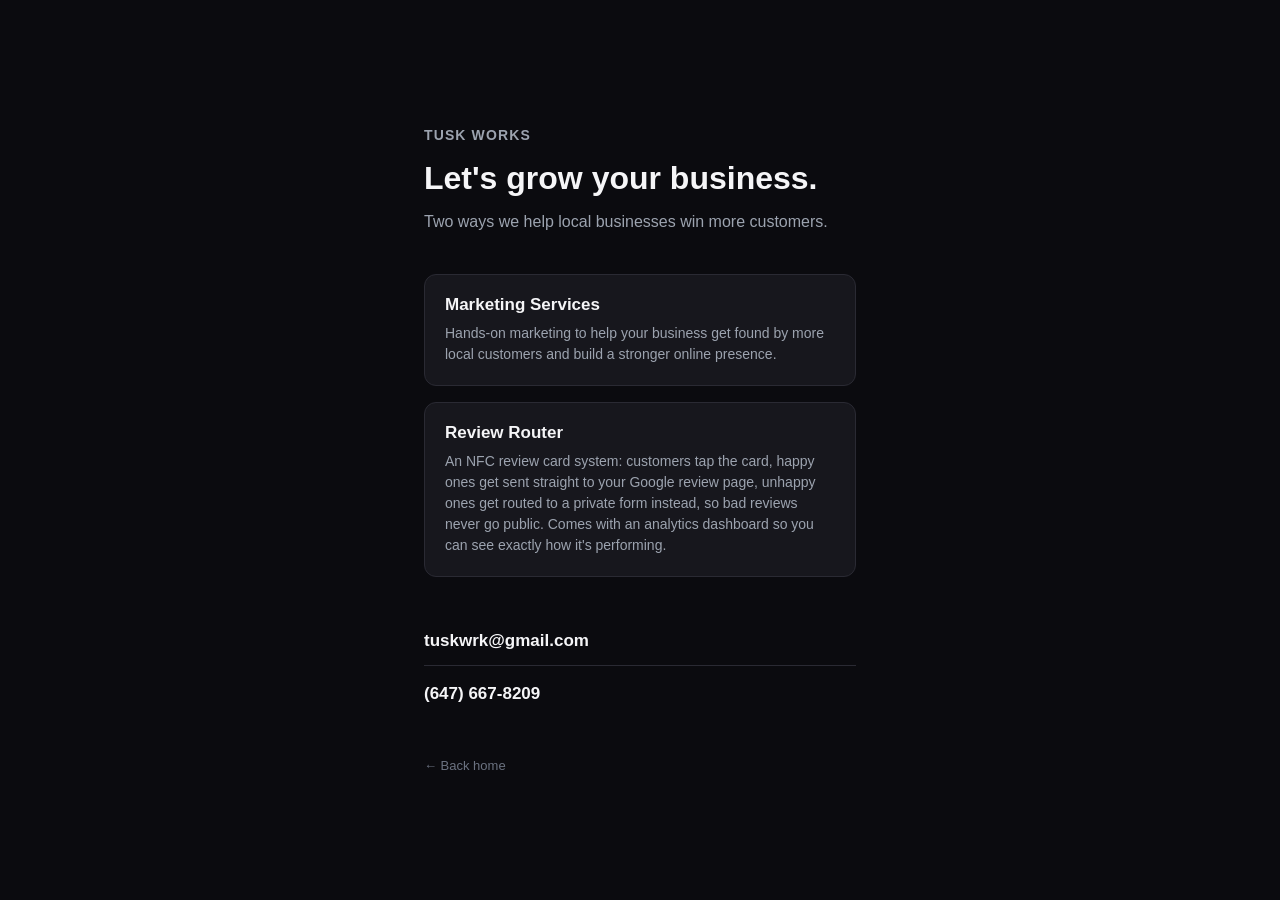
==== contact/index.html @ 90f9f064 "Initial site: home page + contact/services page" ====
<!DOCTYPE html>
<html lang="en">
<head>
<meta charset="UTF-8">
<meta name="viewport" content="width=device-width, initial-scale=1.0">
<title>Contact Tusk Works</title>
<link rel="stylesheet" href="/style.css">
</head>
<body>
<div class="wrap">
  <div class="brand">Tusk Works</div>
  <h1>Let's grow your business.</h1>
  <p class="tagline">Two ways we help local businesses win more customers.</p>

  <div class="services">
    <div class="service">
      <h2>Marketing Services</h2>
      <p>Hands-on marketing to help your business get found by more local customers and build a stronger online presence.</p>
    </div>
    <div class="service">
      <h2>Review Router</h2>
      <p>An NFC review card system: customers tap the card, happy ones get sent straight to your Google review page, unhappy ones get routed to a private form instead, so bad reviews never go public. Comes with an analytics dashboard so you can see exactly how it's performing.</p>
    </div>
  </div>

  <div class="contact-list">
    <a href="mailto:tuskwrk@gmail.com">tuskwrk@gmail.com</a>
    <a href="tel:+16476678209">(647) 667-8209</a>
  </div>

  <a href="/" class="back-link">&larr; Back home</a>
</div>
</body>
</html>
---- style.css ----
* { box-sizing: border-box; }

body {
  margin: 0;
  font-family: -apple-system, BlinkMacSystemFont, "Segoe UI", Roboto, sans-serif;
  background: #0b0b0f;
  color: #f5f5f7;
}

.wrap {
  max-width: 480px;
  margin: 0 auto;
  padding: 64px 24px;
  min-height: 100vh;
  display: flex;
  flex-direction: column;
  justify-content: center;
}

.brand {
  font-size: 14px;
  font-weight: 700;
  letter-spacing: 0.08em;
  text-transform: uppercase;
  color: #9ca3af;
  margin-bottom: 16px;
}

h1 {
  font-size: 32px;
  line-height: 1.2;
  margin: 0 0 12px;
}

.tagline {
  color: #9ca3af;
  font-size: 16px;
  line-height: 1.5;
  margin: 0 0 32px;
}

.btn {
  display: inline-block;
  background: #f5f5f7;
  color: #0b0b0f;
  text-decoration: none;
  font-weight: 600;
  font-size: 16px;
  padding: 14px 24px;
  border-radius: 10px;
  text-align: center;
}

.services {
  display: flex;
  flex-direction: column;
  gap: 16px;
  margin: 8px 0 32px;
}

.service {
  background: #17171d;
  border: 1px solid #2a2a33;
  border-radius: 12px;
  padding: 20px;
}

.service h2 {
  font-size: 17px;
  margin: 0 0 8px;
}

.service p {
  color: #9ca3af;
  font-size: 14px;
  line-height: 1.5;
  margin: 0;
}

.contact-list {
  display: flex;
  flex-direction: column;
  gap: 4px;
  margin-top: 8px;
}

.contact-list a {
  color: #f5f5f7;
  font-size: 17px;
  font-weight: 600;
  text-decoration: none;
  padding: 14px 0;
  border-bottom: 1px solid #2a2a33;
}

.contact-list a:last-child { border-bottom: none; }

.back-link {
  color: #6b7280;
  font-size: 13px;
  text-decoration: none;
  margin-top: 40px;
  display: inline-block;
}
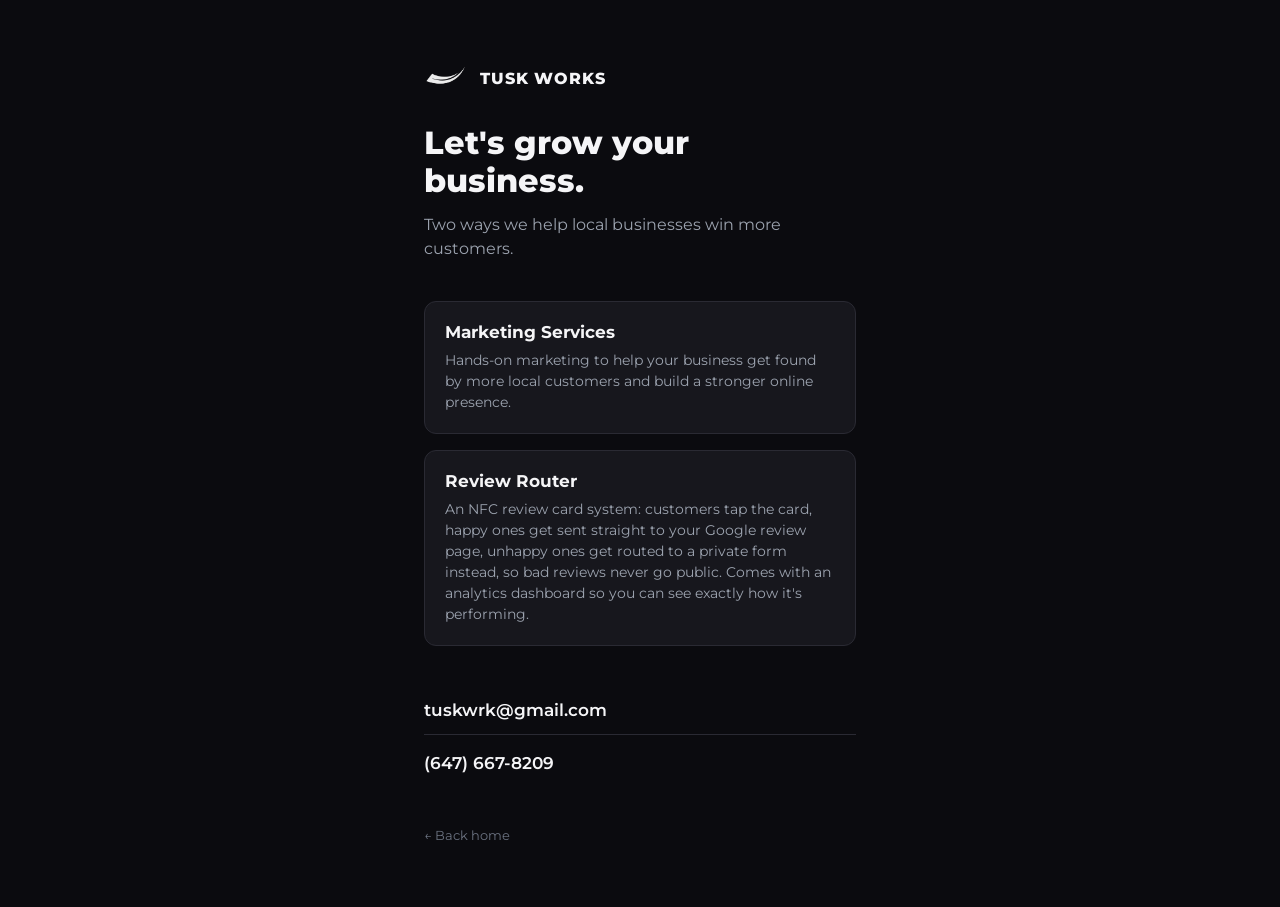
==== commit c10b99fe: "Add brand icon, switch to Montserrat Bold typography" ====
--- a/contact/index.html
+++ b/contact/index.html
@@ -4,11 +4,17 @@
 <meta charset="UTF-8">
 <meta name="viewport" content="width=device-width, initial-scale=1.0">
 <title>Contact Tusk Works</title>
+<link rel="preconnect" href="https://fonts.googleapis.com">
+<link rel="preconnect" href="https://fonts.gstatic.com" crossorigin>
+<link href="https://fonts.googleapis.com/css2?family=Montserrat:wght@600;700;800&display=swap" rel="stylesheet">
 <link rel="stylesheet" href="/style.css">
 </head>
 <body>
 <div class="wrap">
-  <div class="brand">Tusk Works</div>
+  <div class="brand">
+    <img src="/assets/tusk-icon-light.png" alt="" class="brand-icon">
+    <span class="brand-text">Tusk Works</span>
+  </div>
   <h1>Let's grow your business.</h1>
   <p class="tagline">Two ways we help local businesses win more customers.</p>
 
--- a/style.css
+++ b/style.css
@@ -2,7 +2,7 @@
 
 body {
   margin: 0;
-  font-family: -apple-system, BlinkMacSystemFont, "Segoe UI", Roboto, sans-serif;
+  font-family: 'Montserrat', -apple-system, BlinkMacSystemFont, "Segoe UI", Roboto, sans-serif;
   background: #0b0b0f;
   color: #f5f5f7;
 }
@@ -18,15 +18,27 @@
 }
 
 .brand {
-  font-size: 14px;
-  font-weight: 700;
-  letter-spacing: 0.08em;
+  display: flex;
+  align-items: center;
+  gap: 10px;
+  margin-bottom: 32px;
+}
+
+.brand-icon {
+  height: 28px;
+  width: auto;
+}
+
+.brand-text {
+  font-size: 16px;
+  font-weight: 800;
+  letter-spacing: 0.05em;
   text-transform: uppercase;
-  color: #9ca3af;
-  margin-bottom: 16px;
+  color: #f5f5f7;
 }
 
 h1 {
+  font-weight: 800;
   font-size: 32px;
   line-height: 1.2;
   margin: 0 0 12px;
